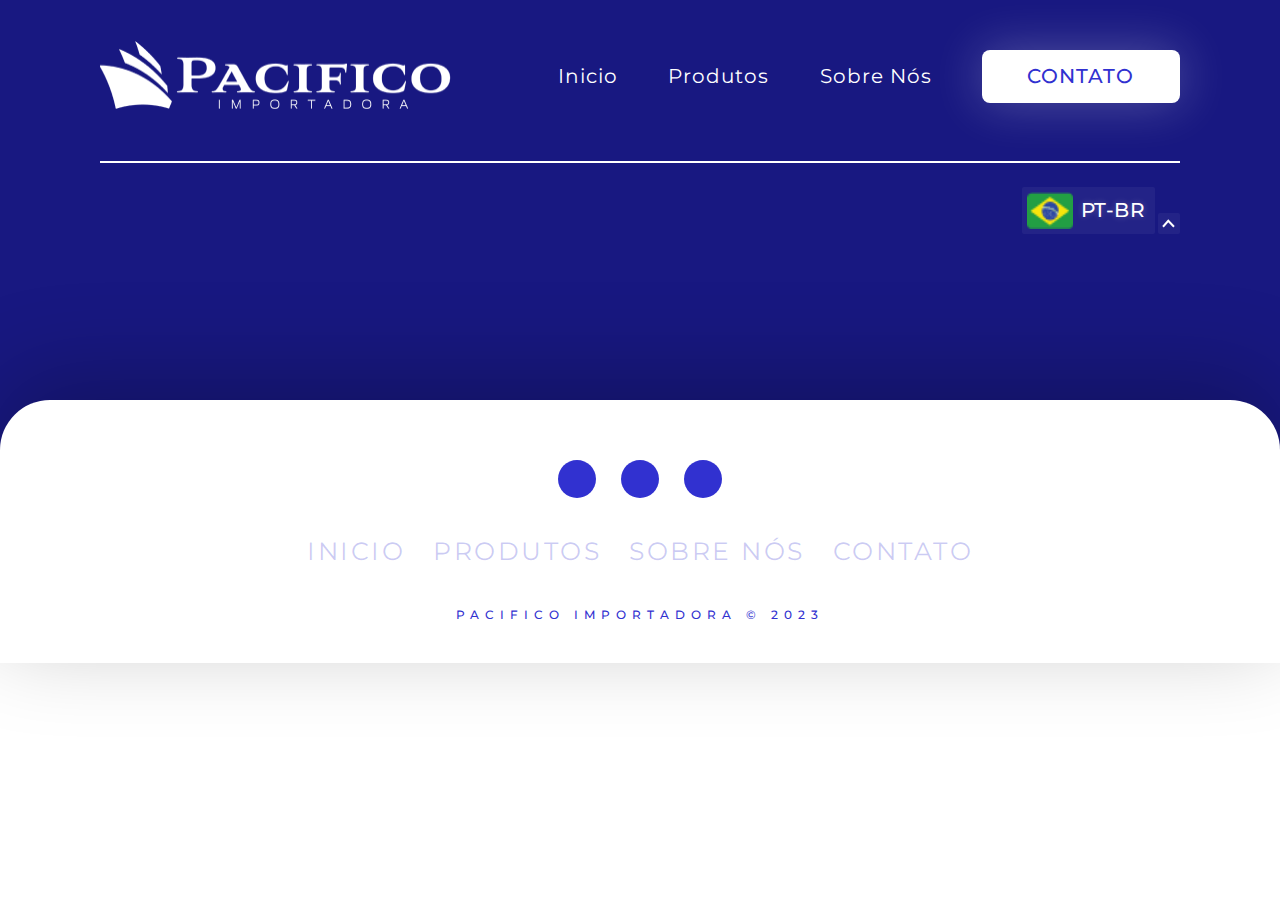
==== contato/contato.html @ dfd80b6a "Simplificação nos caminhos dos arquivos" ====
<!DOCTYPE html>
<html lang="pt-br">
<head>
    <meta charset="UTF-8">
    <meta name="viewport" content="width=device-width, initial-scale=1.0">
    <title>Pacifico Importados</title>

    <link rel="preconnect" href="https://fonts.googleapis.com">
    <link rel="preconnect" href="https://fonts.gstatic.com" crossorigin>
    <link href="https://fonts.googleapis.com/css2?family=Montserrat:wght@300;400;500;600;700;800&display=swap" rel="stylesheet">
    
    <link rel="stylesheet" href="../../geral/css/style.css">
    <link rel="stylesheet" href="../css/contato.css">

    <script src="../../geral/js/navSuperior.js" type="module" defer></script>
    <script src="../js/contato.js" type="module" defer></script>
</head>
<bod>
    <div class="container_xl">
        <header class="header_container">
            <div class="top_header_box">
                <figure>
                    <img src="../../geral/assets/Logo Pacifico Importadora Horizontal Mono Black.png">
                </figure>
                <nav class="top_nav" id="nav_sup">
                    <a href="../../inicial/html/inicial.html">
                        <button>
                            <span>Inicio</span>
                        </button>
                    </a>
                    <a href="../../produtos/html/produtos.html">
                        <button>
                            <span>Produtos</span>
                        </button>
                    </a>
                    <a href="../../sobre/html/sobre.html">
                        <button>
                            <span>Sobre Nós</span>
                        </button>
                    </a>
                    <a href="../../contato/html/contato.html">
                        <button class="contact" id="tContato">CONTATO</button>
                    </a>
                </nav>
            </div>
            <div class="header_bar"></div>
            <div class="language_bar">
                <div class="select_block" id="drop_block">
                    <div class="icone_txt_select" id="ti_select">
                        <img src="../../public/Brasil.png">
                        <span>PT-BR</span>
                    </div>
                    <div class="icon_box" id="icon_box_id">
                        <svg xmlns="http://www.w3.org/2000/svg" width="13" height="9" viewBox="0 0 13 9" fill="none">
                            <path d="M1 7.78094L6.28 1.78679L12 7.78094" stroke="white" stroke-width="2"/>
                        </svg>
                    </div>
                </div>
                <div class="select_itens" id="select_list">
                    <li>
                        <img src="../../public/Usa.png">
                        <span>EN</span>
                    </li>
                    <li>
                        <img src="../../public/Espanha.png">
                        <span>ES</span>
                    </li>
                    <li>
                        <img src="../../public/China.png">
                        <span>ZH</span>
                    </li>
                </div>
            </div>
        </header>
        <main class="main_container">
            
        </main>
        <footer class="footer_container">
            <div class="circles_box">
                <div class="circle"></div>
                <div class="circle"></div>
                <div class="circle"></div>
            </div>
            <nav class="footer_nav" id="ft_nav">
                <a href="../../inicial/html/inicial.html">
                    <button>INICIO</button>
                </a>
                <a href="../../produtos/html/produtos.html">
                    <button>PRODUTOS</button>
                </a>
                <a href="../../sobre/html/sobre.html">
                    <button>SOBRE NÓS</button>
                </a>
                <a href="../../contato/html/contato.html">
                    <button>CONTATO</button>
                </a>
            </nav>
            <div class="est_txt">
                <span>PACIFICO IMPORTADORA © 2023</span>
            </div>
        </footer>
    </div>
</body>
</html>
---- geral/css/style.css ----
:root {
    --cor-branca-padrao: rgb(255, 255, 255);
    --cor-azul-padrao: #3131D0;
    --cor-azul-claro: #2424AC;
    --cor-azul-claro-25: rgba(49, 49, 208, .25);
    --cor-azul-escuro: #181881;

    --tempo-transicao-padrao: .45s;
}

body {

    position: relative;
    margin: 0;
}

* {

    margin: 0;
    padding: 0;
    box-sizing: border-box;
    font-family: 'Montserrat', sans-serif;
    font-style: normal;
    line-height: normal;
    font-weight: 400;

}

/* ----------------- SCROLL ----------------- */

*::-webkit-scrollbar {

    width: 4px;

}

/* ------------------ RESET ------------------ */

input:not([type="checkbox"]), button, textarea, a {

    all: unset;
    box-sizing: border-box;

}

button, a {

    transition: all var(--tempo-transicao-padrao);
    cursor: pointer;

}

/* -------------------- MAIN -------------------- */

.container_xl {

    width: 100%;
    height: 100vh;
    position: relative;
    color: var(--cor-branca-padrao);

}

.main_container {

    width: 100%;
    min-height: 50%;
    background-color: #181881;

}

/* -------------------- HEADER -------------------- */

.header_container {

    position: absolute;
    top: 0;
    width: 100%;
    margin-top: 2.5rem;
    padding: 0 7.82vw;
    z-index: 100;

}

.header_container .top_header_box {

    display: flex;
    align-items: center;
    justify-content: space-between;
    margin-bottom: 3rem;

} 

.header_container .top_header_box > figure > img {

    width: 22rem;
    height: 4.30831rem;

}

.header_container .top_nav {

    display: flex;
    align-items: center;
    gap: 3.15rem;

}

.header_container .top_nav button {

    display: flex;
    align-items: center;
    gap: .75rem;
    font-size: 1.25rem;
    text-wrap: nowrap;
    font-weight: 500;
    letter-spacing: .0625rem;
    user-select: none;

}

.header_container .top_nav .contact {

    display: flex;
    align-items: center;
    justify-content: center;
    min-width: 12.375rem;
    height: 3.31rem;
    font-size: 1.25rem;
    color: var(--cor-azul-padrao);
    text-align: center;
    background-color: var(--cor-branca-padrao);
    border-radius: .5rem;
    box-shadow: 0px 0px 50px 0px rgba(255, 255, 255, 0.25);
    transition: letter-spacing var(--tempo-transicao-padrao);

}

.header_container .top_nav .contact:hover {

    letter-spacing: 4px;

}

.header_container .top_nav .selecionado span {

    padding-top: 2px;
    font-weight: 900;

}

.header_container .top_nav .selecionado span {

    font-size: 1.25rem;
    font-weight: 900;
    letter-spacing: .0625rem;
}

.header_container .header_bar {

    width: 100%;
    height: 2px;
    background-color: var(--cor-branca-padrao);

}

/* --- NAV --- */

.header_container .language_bar {

    display: flex;
    justify-content: flex-end;
    position: relative;
    width: 100%;
    margin-top: 1.5rem;
    cursor: pointer;

}

.language_bar .select_block {

    display: flex;
    align-items: flex-end;
    position: relative;
    gap: 3px;

}

.language_bar .select_block .icon_box {

    display: flex;
    align-items: center;
    justify-content: center;
    width: 22px;
    height: 21px;
    border-radius: 2px;
    background: rgba(255, 255, 255, .05);

}

.language_bar .select_block .icon_box svg {

    transition: var(--tempo-transicao-padrao);

}

.language_bar .select_block .icon_box .ativo {

    transform: rotate(180deg);

}

.language_bar .icone_txt_select {

    display: flex;
    align-items: center;
    height: 2.93rem;
    border-radius: 2px;
    background: rgba(255, 255, 255, 0.05);
    padding: 5px 10px 5px 5px;
    gap: 8px;

}

.language_bar .icone_txt_select img {

    width: 46px;
    height: 100%;

}

.language_bar .icone_txt_select span {

    font-size: 1.25rem;
    font-weight: 500;
    letter-spacing: .025rem;
    text-shadow: 0px 0px 6px rgba(255, 255, 255, .25);
    min-width: 64px;
    text-align: center;

}

.language_bar .select_itens {

    display: none;
    flex-direction: column;
    gap: 7px;
    position: absolute;
    top: 52px;
    right: 35px;
    border-radius: 2px;
    background: rgba(255, 255, 255, 0.05);
    padding: 5px;

}

.language_bar .select_itens > li {

    display: flex;
    gap: 5px;
    justify-content: space-between;
    border-radius: 2px;
    background: rgba(255, 255, 255, 0.05);
    padding: 7.5px 5px 7.5px 7px;

}

.language_bar .select_itens > li span {

    width: 4rem;
    font-size: 1.25rem;
    font-weight: 500;
    letter-spacing: .025rem;
    text-align: center;
    text-wrap: nowrap;

}

/* -------------------- FOOTER -------------------- */

.footer_container {

    display: flex;
    align-items: center;
    justify-content: center;
    flex-direction: column;
    gap: 2.38rem;
    padding: 3.75rem 0 2.5rem 0;
    border-radius: 50px 50px 0px 0px;
    box-shadow: 0px -22px 91px 0px rgba(0, 0, 0, .25);
    background: var(--cor-branca-padrao);
    margin-top: -50px;

}

.footer_container .circles_box {

    display: flex;
    gap: 1.56rem;

}

.footer_container .circles_box > .circle {

    width: 2.375rem;
    height: 2.375rem;
    border-radius: 50%;
    background: var(--cor-azul-padrao);
    cursor: pointer;

}

.footer_container .footer_nav {

    display: flex;
    gap: 1.75rem;

}

.footer_container .footer_nav button {

    color: var(--cor-azul-claro-25);
    color: rgba(49, 49, 208, 0.25);
    font-size: 1.5625rem;
    font-weight: 400;
    letter-spacing: .15625rem;
    text-align: center;

}

.footer_container .footer_nav .selecionado {

    color: var(--cor-azul-padrao);
    font-weight: 700;
    transition: .15s;

}

.footer_container .footer_nav .selecionado .txt_underline {

    width: 70%;
    height: 3px;
    background-color: var(--cor-azul-padrao);

}

.footer_container .est_txt span {

    color: var(--cor-azul-padrao);
    font-size: .75rem;
    font-weight: 500;
    letter-spacing: .375rem;

}


/* ------------------------------------------------ */
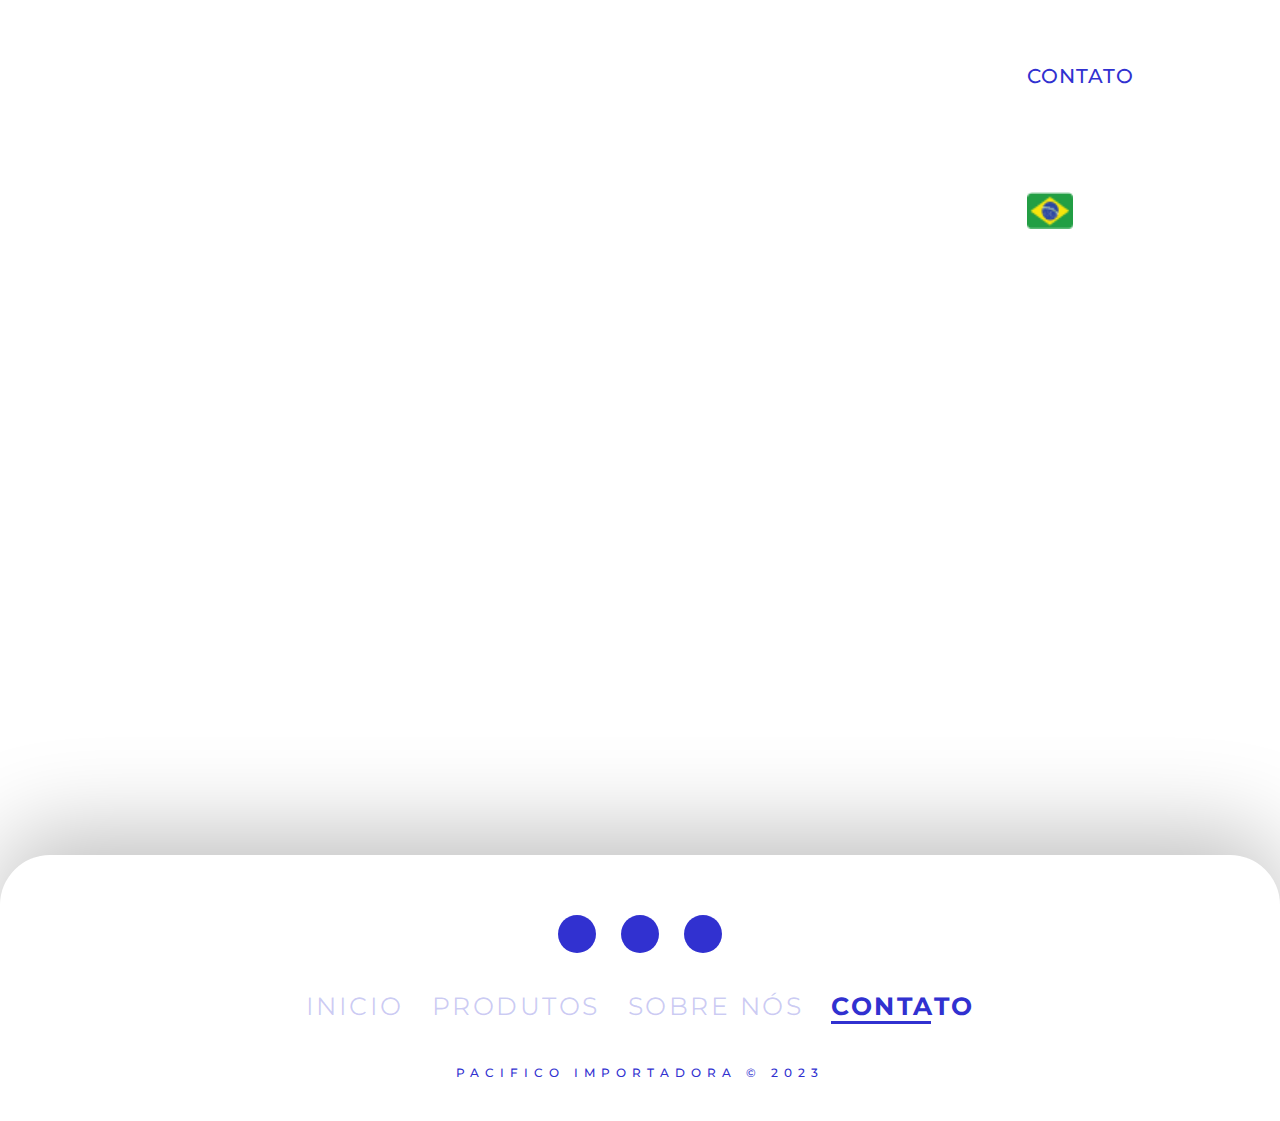
==== commit 50888c51: "Implementação do bloco inicial da página Inicio." ====
--- a/contato/contato.html
+++ b/contato/contato.html
@@ -9,36 +9,36 @@
     <link rel="preconnect" href="https://fonts.gstatic.com" crossorigin>
     <link href="https://fonts.googleapis.com/css2?family=Montserrat:wght@300;400;500;600;700;800&display=swap" rel="stylesheet">
     
-    <link rel="stylesheet" href="../../geral/css/style.css">
-    <link rel="stylesheet" href="../css/contato.css">
+    <link rel="stylesheet" href="./contato.css">
+    <link rel="stylesheet" href="../geral/css/style.css">
 
-    <script src="../../geral/js/navSuperior.js" type="module" defer></script>
-    <script src="../js/contato.js" type="module" defer></script>
+    <script src="../geral/js/navegacoes.js" type="module" defer></script>
+    <script src="./contato.js" type="module" defer></script>
 </head>
-<bod>
+<body>
     <div class="container_xl">
         <header class="header_container">
             <div class="top_header_box">
                 <figure>
-                    <img src="../../geral/assets/Logo Pacifico Importadora Horizontal Mono Black.png">
+                    <img src="../geral/assets/Logo Mono Black.png">
                 </figure>
                 <nav class="top_nav" id="nav_sup">
-                    <a href="../../inicial/html/inicial.html">
+                    <a href="../inicial/inicial.html">
                         <button>
                             <span>Inicio</span>
                         </button>
                     </a>
-                    <a href="../../produtos/html/produtos.html">
+                    <a href="../produtos/produtos.html">
                         <button>
                             <span>Produtos</span>
                         </button>
                     </a>
-                    <a href="../../sobre/html/sobre.html">
+                    <a href="../sobre/sobre.html">
                         <button>
                             <span>Sobre Nós</span>
                         </button>
                     </a>
-                    <a href="../../contato/html/contato.html">
+                    <a href="../contato/contato.html">
                         <button class="contact" id="tContato">CONTATO</button>
                     </a>
                 </nav>
@@ -47,7 +47,7 @@
             <div class="language_bar">
                 <div class="select_block" id="drop_block">
                     <div class="icone_txt_select" id="ti_select">
-                        <img src="../../public/Brasil.png">
+                        <img src="../geral/assets/Brasil.png">
                         <span>PT-BR</span>
                     </div>
                     <div class="icon_box" id="icon_box_id">
@@ -58,15 +58,15 @@
                 </div>
                 <div class="select_itens" id="select_list">
                     <li>
-                        <img src="../../public/Usa.png">
+                        <img src="../geral/assets/Usa.png">
                         <span>EN</span>
                     </li>
                     <li>
-                        <img src="../../public/Espanha.png">
+                        <img src="../geral/assets/Espanha.png">
                         <span>ES</span>
                     </li>
                     <li>
-                        <img src="../../public/China.png">
+                        <img src="../geral/assets/China.png">
                         <span>ZH</span>
                     </li>
                 </div>
@@ -82,16 +82,16 @@
                 <div class="circle"></div>
             </div>
             <nav class="footer_nav" id="ft_nav">
-                <a href="../../inicial/html/inicial.html">
+                <a href="../inicial/inicial.html">
                     <button>INICIO</button>
                 </a>
-                <a href="../../produtos/html/produtos.html">
+                <a href="../produtos/produtos.html">
                     <button>PRODUTOS</button>
                 </a>
-                <a href="../../sobre/html/sobre.html">
+                <a href="../sobre/sobre.html">
                     <button>SOBRE NÓS</button>
                 </a>
-                <a href="../../contato/html/contato.html">
+                <a href="../contato/contato.html">
                     <button>CONTATO</button>
                 </a>
             </nav>
--- a/contato/contato.css
+++ b/contato/contato.css
@@ -0,0 +1,6 @@
+@import url('https://fonts.googleapis.com/css2?family=Montserrat+Alternates:wght@400;500;700;800&display=swap');
+
+
+
+
+/* ------------------------------------------------ */--- a/geral/css/style.css
+++ b/geral/css/style.css
@@ -64,8 +64,10 @@
 .main_container {
 
     width: 100%;
-    min-height: 50%;
-    background-color: #181881;
+    height: 100%;
+    position: relative;
+    overflow: hidden;
+    z-index: -1;
 
 }
 
@@ -95,6 +97,7 @@
 
     width: 22rem;
     height: 4.30831rem;
+    user-select: none;
 
 }
 
@@ -182,6 +185,7 @@
     display: flex;
     align-items: flex-end;
     position: relative;
+    user-select: none;
     gap: 3px;
 
 }
@@ -289,7 +293,8 @@
     border-radius: 50px 50px 0px 0px;
     box-shadow: 0px -22px 91px 0px rgba(0, 0, 0, .25);
     background: var(--cor-branca-padrao);
-    margin-top: -50px;
+    margin-top: -45px;
+    z-index: 100;
 
 }
 
@@ -332,7 +337,7 @@
 
     color: var(--cor-azul-padrao);
     font-weight: 700;
-    transition: .15s;
+    transition: .2s;
 
 }
 
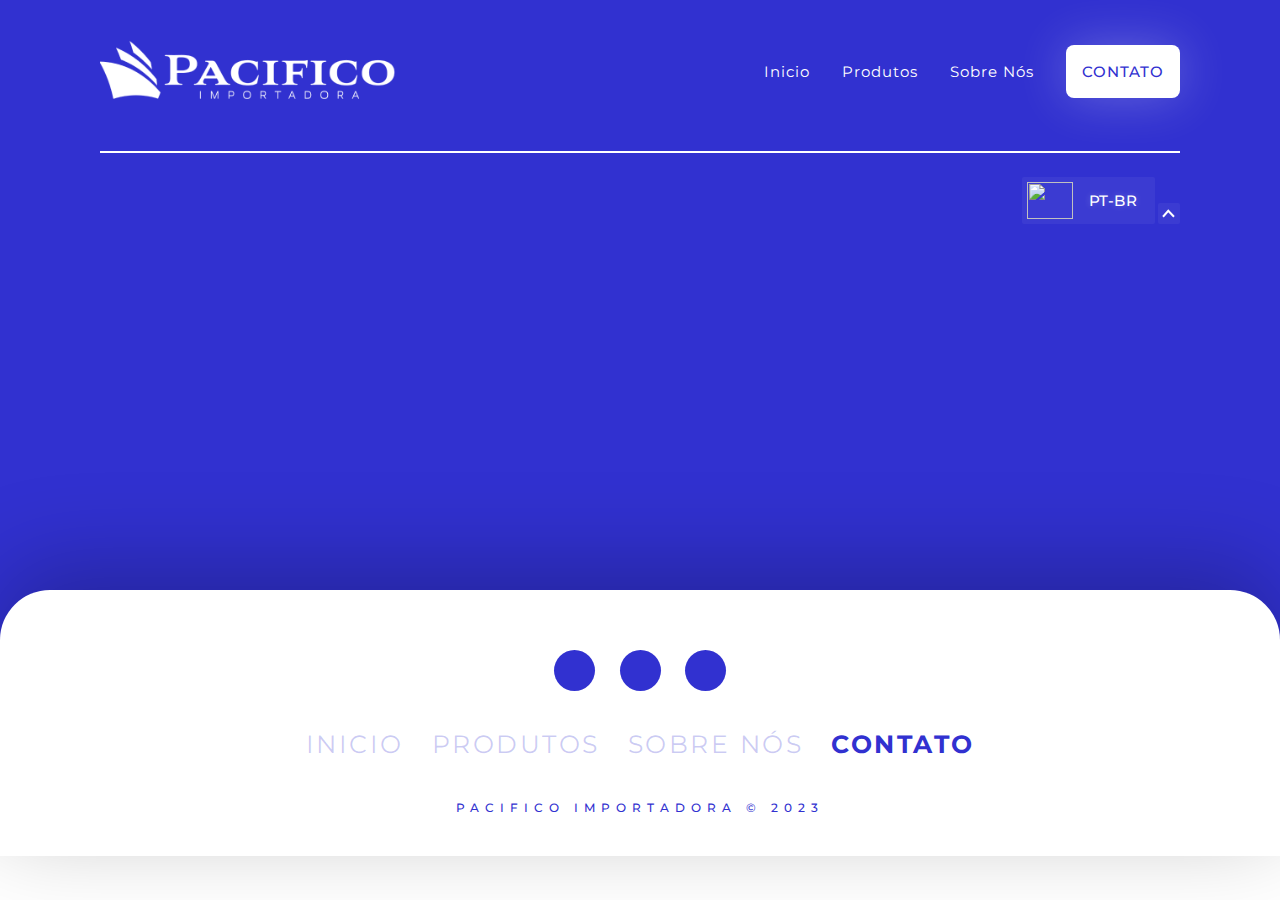
==== commit fab1a1bd: "Lógica da alteração da lingua implementada para uso." ====
--- a/contato/contato.html
+++ b/contato/contato.html
@@ -18,86 +18,13 @@
 <body>
     <div class="container_xl">
         <header class="header_container">
-            <div class="top_header_box">
-                <figure>
-                    <img src="../geral/assets/Logo Mono Black.png">
-                </figure>
-                <nav class="top_nav" id="nav_sup">
-                    <a href="../inicial/inicial.html">
-                        <button>
-                            <span>Inicio</span>
-                        </button>
-                    </a>
-                    <a href="../produtos/produtos.html">
-                        <button>
-                            <span>Produtos</span>
-                        </button>
-                    </a>
-                    <a href="../sobre/sobre.html">
-                        <button>
-                            <span>Sobre Nós</span>
-                        </button>
-                    </a>
-                    <a href="../contato/contato.html">
-                        <button class="contact" id="tContato">CONTATO</button>
-                    </a>
-                </nav>
-            </div>
-            <div class="header_bar"></div>
-            <div class="language_bar">
-                <div class="select_block" id="drop_block">
-                    <div class="icone_txt_select" id="ti_select">
-                        <img src="../geral/assets/Brasil.png">
-                        <span>PT-BR</span>
-                    </div>
-                    <div class="icon_box" id="icon_box_id">
-                        <svg xmlns="http://www.w3.org/2000/svg" width="13" height="9" viewBox="0 0 13 9" fill="none">
-                            <path d="M1 7.78094L6.28 1.78679L12 7.78094" stroke="white" stroke-width="2"/>
-                        </svg>
-                    </div>
-                </div>
-                <div class="select_itens" id="select_list">
-                    <li>
-                        <img src="../geral/assets/Usa.png">
-                        <span>EN</span>
-                    </li>
-                    <li>
-                        <img src="../geral/assets/Espanha.png">
-                        <span>ES</span>
-                    </li>
-                    <li>
-                        <img src="../geral/assets/China.png">
-                        <span>ZH</span>
-                    </li>
-                </div>
-            </div>
+            
         </header>
         <main class="main_container">
             
         </main>
         <footer class="footer_container">
-            <div class="circles_box">
-                <div class="circle"></div>
-                <div class="circle"></div>
-                <div class="circle"></div>
-            </div>
-            <nav class="footer_nav" id="ft_nav">
-                <a href="../inicial/inicial.html">
-                    <button>INICIO</button>
-                </a>
-                <a href="../produtos/produtos.html">
-                    <button>PRODUTOS</button>
-                </a>
-                <a href="../sobre/sobre.html">
-                    <button>SOBRE NÓS</button>
-                </a>
-                <a href="../contato/contato.html">
-                    <button>CONTATO</button>
-                </a>
-            </nav>
-            <div class="est_txt">
-                <span>PACIFICO IMPORTADORA © 2023</span>
-            </div>
+            
         </footer>
     </div>
 </body>
--- a/geral/css/style.css
+++ b/geral/css/style.css
@@ -28,11 +28,11 @@
 
 /* ----------------- SCROLL ----------------- */
 
-*::-webkit-scrollbar {
+/* *::-webkit-scrollbar {
 
     width: 4px;
 
-}
+} */
 
 /* ------------------ RESET ------------------ */
 
@@ -50,23 +50,30 @@
 
 }
 
+ul {
+
+    list-style: none;
+
+}
+
 /* -------------------- MAIN -------------------- */
 
 .container_xl {
-
-    width: 100%;
-    height: 100vh;
-    position: relative;
-    color: var(--cor-branca-padrao);
-
-}
-
-.main_container {
 
     width: 100%;
     height: 100%;
     position: relative;
+    color: var(--cor-branca-padrao);
+    z-index: 1;
+}
+
+.main_container {
+
+    width: 100%;
+    min-height: 40rem;
+    position: relative;
     overflow: hidden;
+    background-color: rgba(49, 49, 208, 1);
     z-index: -1;
 
 }
@@ -89,15 +96,17 @@
     display: flex;
     align-items: center;
     justify-content: space-between;
+    flex-wrap: wrap;
     margin-bottom: 3rem;
 
 } 
 
 .header_container .top_header_box > figure > img {
 
-    width: 22rem;
-    height: 4.30831rem;
+    /* width: 22rem;
+    height: 4.30831rem; */
     user-select: none;
+    cursor: pointer;
 
 }
 
@@ -132,6 +141,7 @@
     font-size: 1.25rem;
     color: var(--cor-azul-padrao);
     text-align: center;
+    text-transform: uppercase;
     background-color: var(--cor-branca-padrao);
     border-radius: .5rem;
     box-shadow: 0px 0px 50px 0px rgba(255, 255, 255, 0.25);
@@ -186,6 +196,7 @@
     align-items: flex-end;
     position: relative;
     user-select: none;
+    height: 100%;
     gap: 3px;
 
 }
@@ -255,6 +266,7 @@
     border-radius: 2px;
     background: rgba(255, 255, 255, 0.05);
     padding: 5px;
+    z-index: 50;
 
 }
 
@@ -293,7 +305,7 @@
     border-radius: 50px 50px 0px 0px;
     box-shadow: 0px -22px 91px 0px rgba(0, 0, 0, .25);
     background: var(--cor-branca-padrao);
-    margin-top: -45px;
+    margin-top: -50px;
     z-index: 100;
 
 }
@@ -325,11 +337,11 @@
 .footer_container .footer_nav button {
 
     color: var(--cor-azul-claro-25);
-    color: rgba(49, 49, 208, 0.25);
     font-size: 1.5625rem;
     font-weight: 400;
     letter-spacing: .15625rem;
     text-align: center;
+    text-transform: uppercase;
 
 }
 
@@ -358,5 +370,70 @@
 
 }
 
-
-/* ------------------------------------------------ */+/* ---------- */
+
+.flexToggle {
+
+    display: flex !important;
+
+}
+
+/* ------------------------------------------------ */
+
+@media (max-width: 1400px) {
+    
+    .header_container *, .products_list .main_item_information p {
+
+        font-size: 15px !important;
+
+    }
+
+    .header_container .top_nav {
+
+        gap: 2rem;
+    
+    }
+    
+    .header_container .top_nav .contact {
+
+        min-width: 0;
+        padding: 0 16px;
+    
+    }
+
+    .header_container .top_header_box > figure > img {
+
+        width: 18.5rem !important;
+    
+    }
+    
+    .products_list .additional_infos span, .products_list .main_item_information button {
+
+        font-size: 25px;
+
+    }
+
+    .footer_container .circles_box > .circle {
+
+        width: 2.5625rem;
+        height: 2.5625rem;
+    
+    }
+
+}
+
+/* @media (min-width: 320px) and (max-width: 480px) {
+
+}
+
+@media (min-width: 481px) and (max-width: 768px) {
+
+}
+
+@media (min-width: 769px) and (max-width: 1024px) {
+
+}
+
+@media (min-width: 1025px) and (max-width: 1200px) {
+
+} */
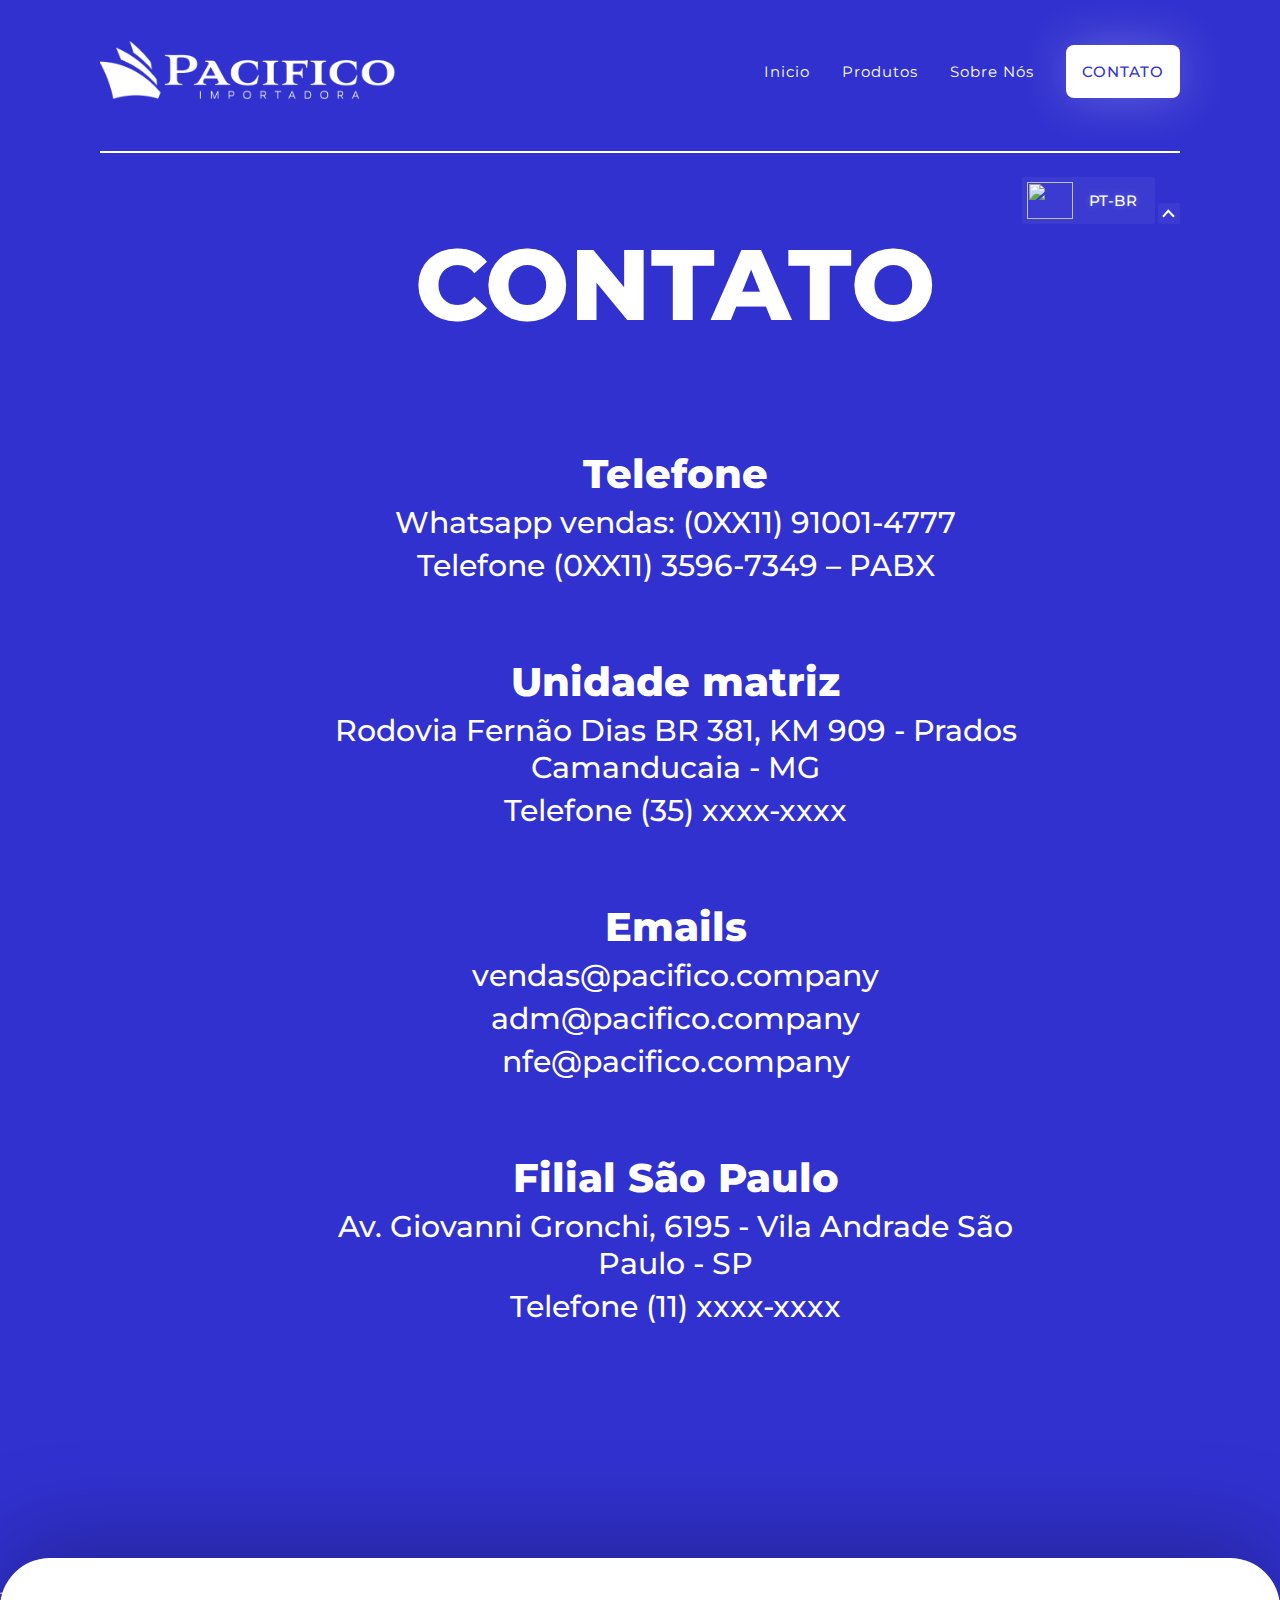
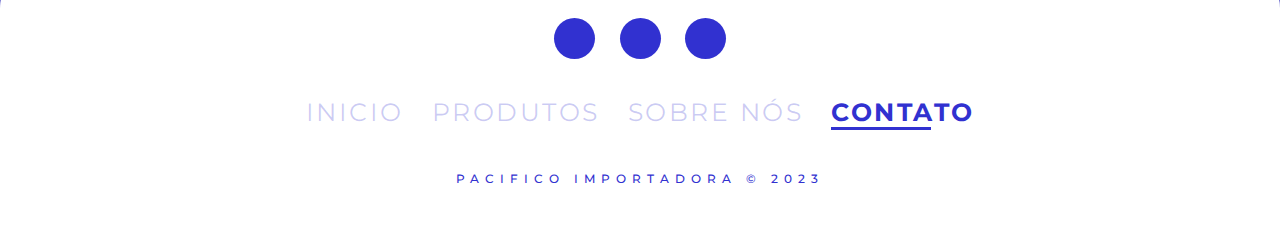
==== commit 3971c11b: "Inicio da implementação da página de contato." ====
--- a/contato/contato.html
+++ b/contato/contato.html
@@ -10,7 +10,7 @@
     <link href="https://fonts.googleapis.com/css2?family=Montserrat:wght@300;400;500;600;700;800&display=swap" rel="stylesheet">
     
     <link rel="stylesheet" href="./contato.css">
-    <link rel="stylesheet" href="../geral/css/style.css">
+    <link rel="stylesheet" href="../geral/css/style.css ">
 
     <script src="../geral/js/navegacoes.js" type="module" defer></script>
     <script src="./contato.js" type="module" defer></script>
@@ -21,7 +21,37 @@
             
         </header>
         <main class="main_container">
-            
+            <div class="contact_infos_block">
+                <div class="contact_title">
+                    <h1>CONTATO</h1>
+                </div>
+                <div class="infos_box">
+                    <div class="info_block">
+                        <h3>Telefone</h3>
+                        <span>Whatsapp vendas: (0XX11) 91001-4777</span>
+                        <span>Telefone (0XX11) 3596-7349 – PABX</span>
+                    </div>
+                    <div class="info_block">
+                        <h3>Unidade matriz</h3>
+                        <span>Rodovia Fernão Dias BR 381, KM 909 - Prados Camanducaia - MG</span>
+                        <span>Telefone (35) xxxx-xxxx</span>
+                    </div>
+                    <div class="info_block">
+                        <h3>Emails</h3>
+                        <span>vendas@pacifico.company</span>
+                        <span>adm@pacifico.company</span>
+                        <span>nfe@pacifico.company</span>
+                    </div>
+                    <div class="info_block">
+                        <h3>Filial São Paulo</h3>
+                        <span> Av. Giovanni Gronchi, 6195 - Vila Andrade São Paulo - SP</span>
+                        <span>Telefone (11) xxxx-xxxx</span>
+                    </div>
+                </div>
+            </div>
+            <div class="general_informations_block">
+                123
+            </div>
         </main>
         <footer class="footer_container">
             
--- a/contato/contato.css
+++ b/contato/contato.css
@@ -1,6 +1,81 @@
 @import url('https://fonts.googleapis.com/css2?family=Montserrat+Alternates:wght@400;500;700;800&display=swap');
+
+/* ------------ BLOCO INICIAL ------------ */
+
+.main_container .contact_infos_block {
+
+    width: 100%;
+    padding: 13.94rem 12.5rem 16.5rem 16.94rem;
+
+}
+
+.main_container .contact_infos_block .contact_title {
+
+    width: 100%;
+    text-align: center;
+    margin-bottom: 6.5rem;
+
+}
+
+.contact_infos_block .contact_title h1 {
+
+    font-size: 6.25rem;
+    font-weight: 800;
+
+}
+
+.contact_infos_block .infos_box {
+
+    display: flex;
+    flex-wrap: wrap;
+    align-items: flex-start;
+    justify-content: space-between;
+    column-gap: 8rem;
+    row-gap: 4.56rem;
+
+}
+
+.contact_infos_block .infos_box .info_block {
+
+    display: flex;
+    flex-direction: column;
+    max-width: 43.19rem;
+    gap: 6px;
+
+}
+
+.infos_box .info_block h3 {
+
+    font-size: 2.5rem;
+    font-weight: 800;
+
+}
+
+.infos_box .info_block span {
+
+    font-size: 1.875rem;
+    font-weight: 500;
+
+}
+
+/* ------------ BLOCO DO FORMULÁRIO ------------ */
 
 
 
+/* ------------------------------------------------ */
 
-/* ------------------------------------------------ */+@media (max-width: 1695px) {
+
+    .contact_infos_block .infos_box {
+
+        justify-content: center;
+
+    }
+
+    .contact_infos_block .infos_box .info_block {
+
+        text-align: center;
+
+    }
+
+}--- a/geral/css/style.css
+++ b/geral/css/style.css
@@ -330,6 +330,8 @@
 .footer_container .footer_nav {
 
     display: flex;
+    flex-wrap: wrap;
+    justify-content: center;
     gap: 1.75rem;
 
 }
@@ -353,7 +355,7 @@
 
 }
 
-.footer_container .footer_nav .selecionado .txt_underline {
+.footer_container .footer_nav .txt_underline {
 
     width: 70%;
     height: 3px;
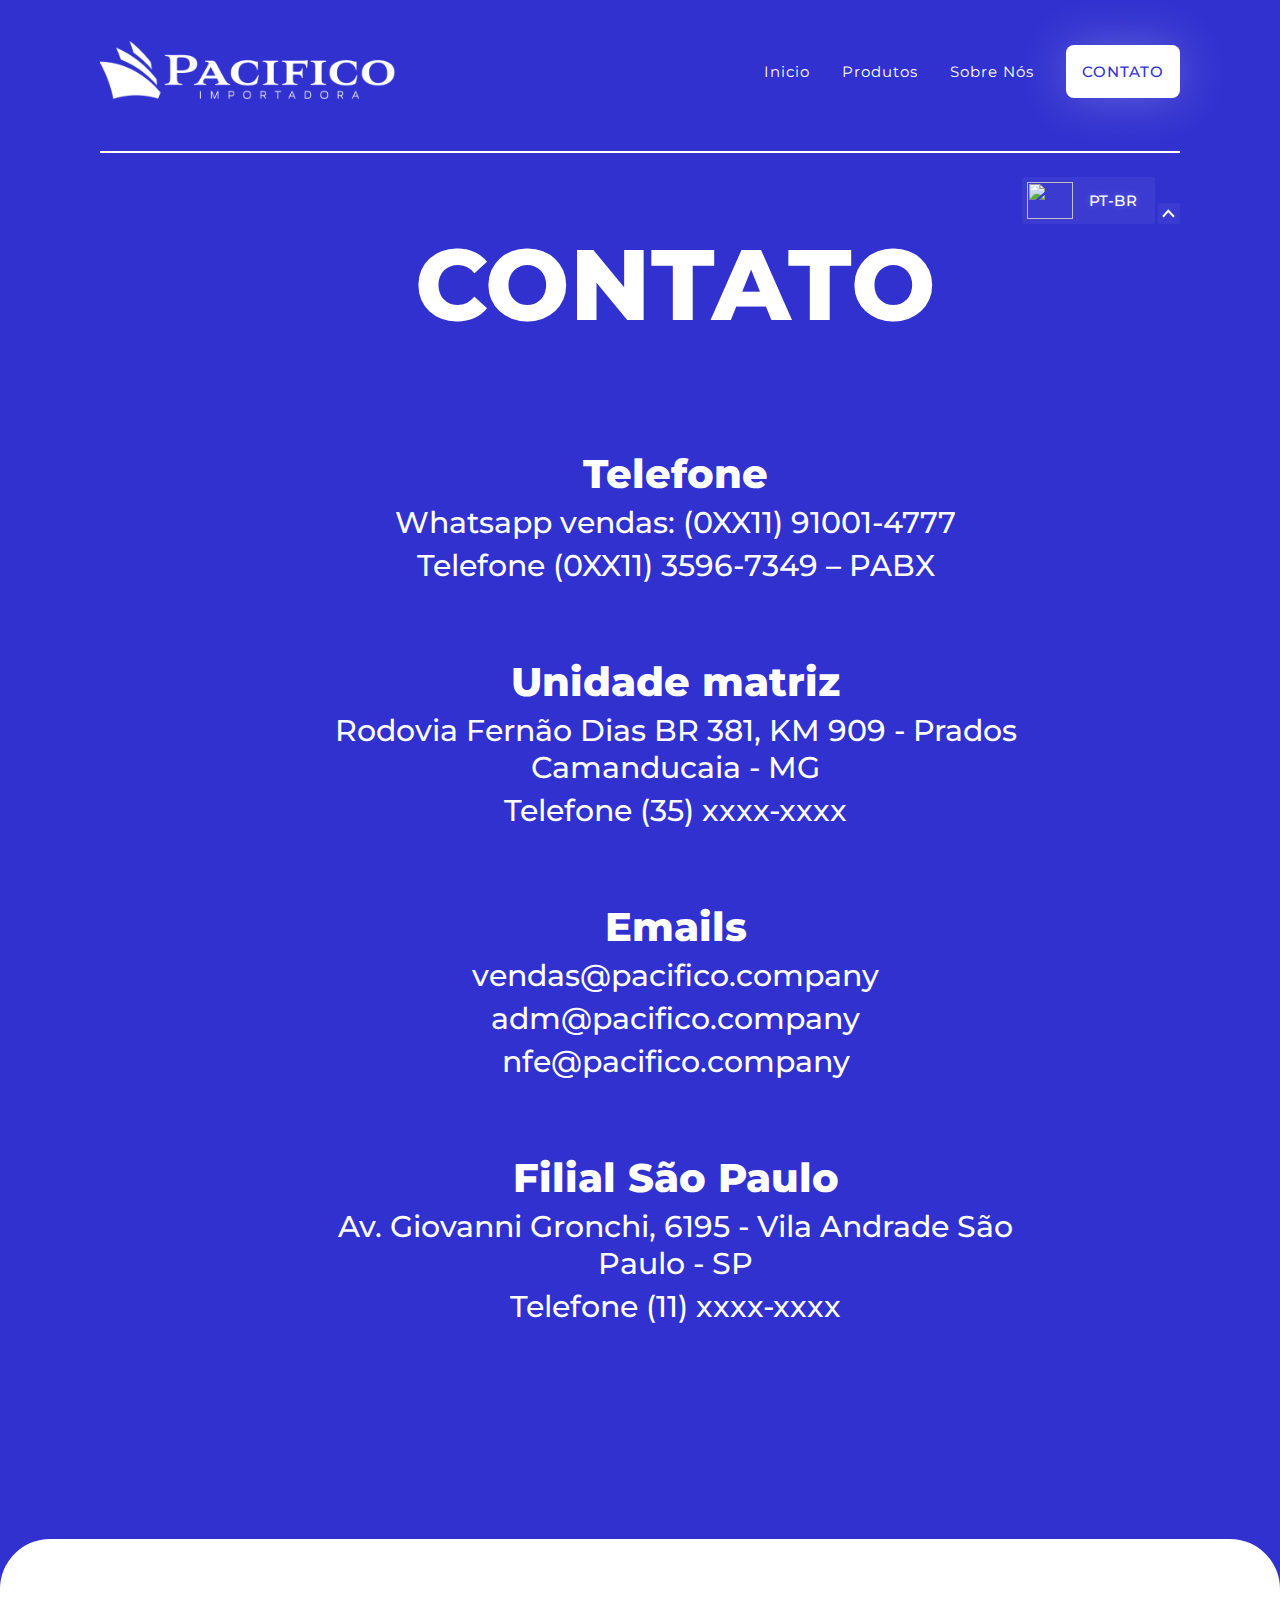
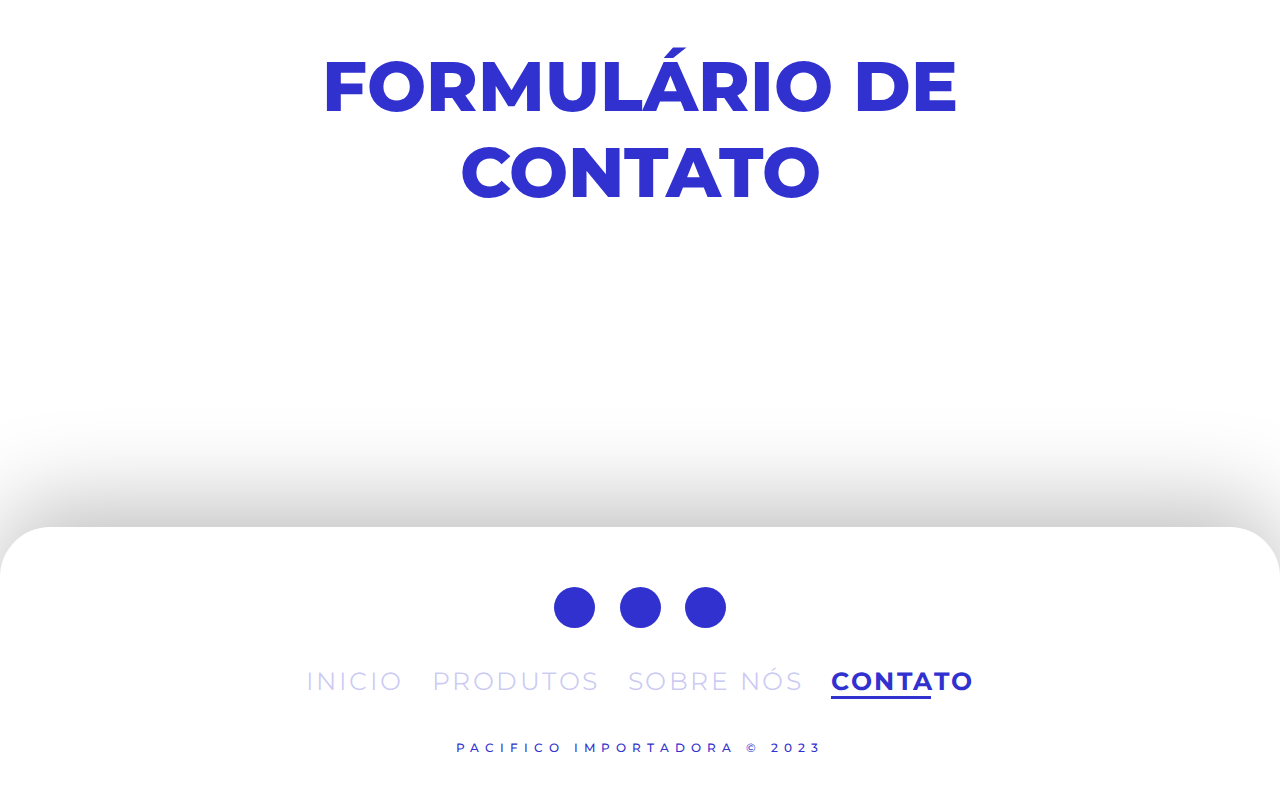
==== commit 0bce5ca9: "Inicio do formulário da tela de contato." ====
--- a/contato/contato.html
+++ b/contato/contato.html
@@ -10,7 +10,7 @@
     <link href="https://fonts.googleapis.com/css2?family=Montserrat:wght@300;400;500;600;700;800&display=swap" rel="stylesheet">
     
     <link rel="stylesheet" href="./contato.css">
-    <link rel="stylesheet" href="../geral/css/style.css ">
+    <link rel="stylesheet" href="../geral/css/style.css">
 
     <script src="../geral/js/navegacoes.js" type="module" defer></script>
     <script src="./contato.js" type="module" defer></script>
@@ -49,8 +49,13 @@
                     </div>
                 </div>
             </div>
-            <div class="general_informations_block">
-                123
+            <div class="back_box">
+                <div class="form_title">
+                    <h1>FORMULÁRIO DE CONTATO</h1>
+                </div>
+                <div class="form_block">
+                    <input type="text">
+                </div>
             </div>
         </main>
         <footer class="footer_container">
--- a/contato/contato.css
+++ b/contato/contato.css
@@ -5,7 +5,7 @@
 .main_container .contact_infos_block {
 
     width: 100%;
-    padding: 13.94rem 12.5rem 16.5rem 16.94rem;
+    padding: 13.94rem 12.5rem 13.38rem 16.94rem;
 
 }
 
@@ -60,7 +60,32 @@
 
 /* ------------ BLOCO DO FORMULÁRIO ------------ */
 
+.main_container .back_box {
 
+    display: grid;
+    gap: 5.63rem;
+    padding: 6.5rem 2.5rem 15.815rem 2.5rem;
+    border-radius: 3.125rem 3.125rem 0 0;
+    background-color: var(--cor-branca-padrao);
+    justify-items: center;
+
+}
+
+.main_container .back_box .form_title {
+
+    width: 100%;
+    max-width: 39.75rem;
+
+}
+
+.back_box .form_title h1 {
+
+    font-size: 4.375rem;
+    color: var(--cor-azul-padrao);
+    text-align: center;
+    font-weight: 800;
+
+}
 
 /* ------------------------------------------------ */
 
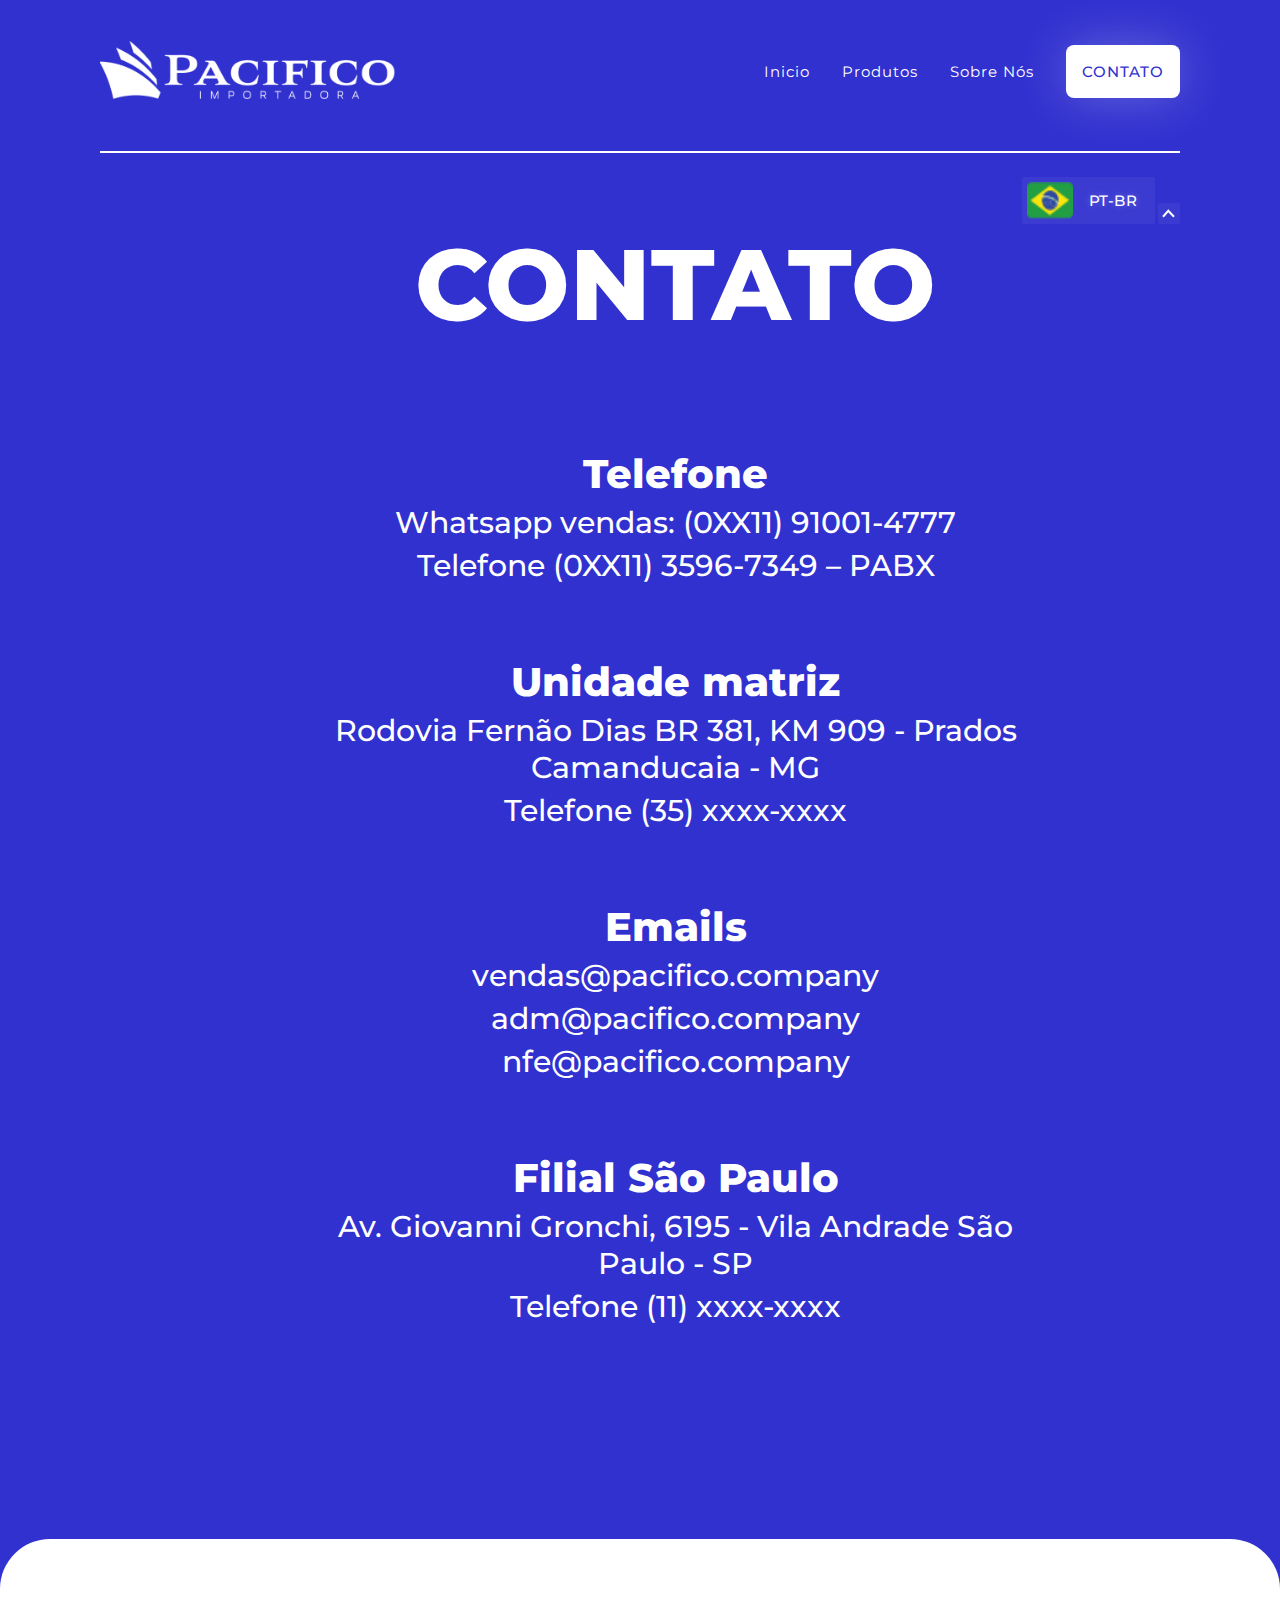
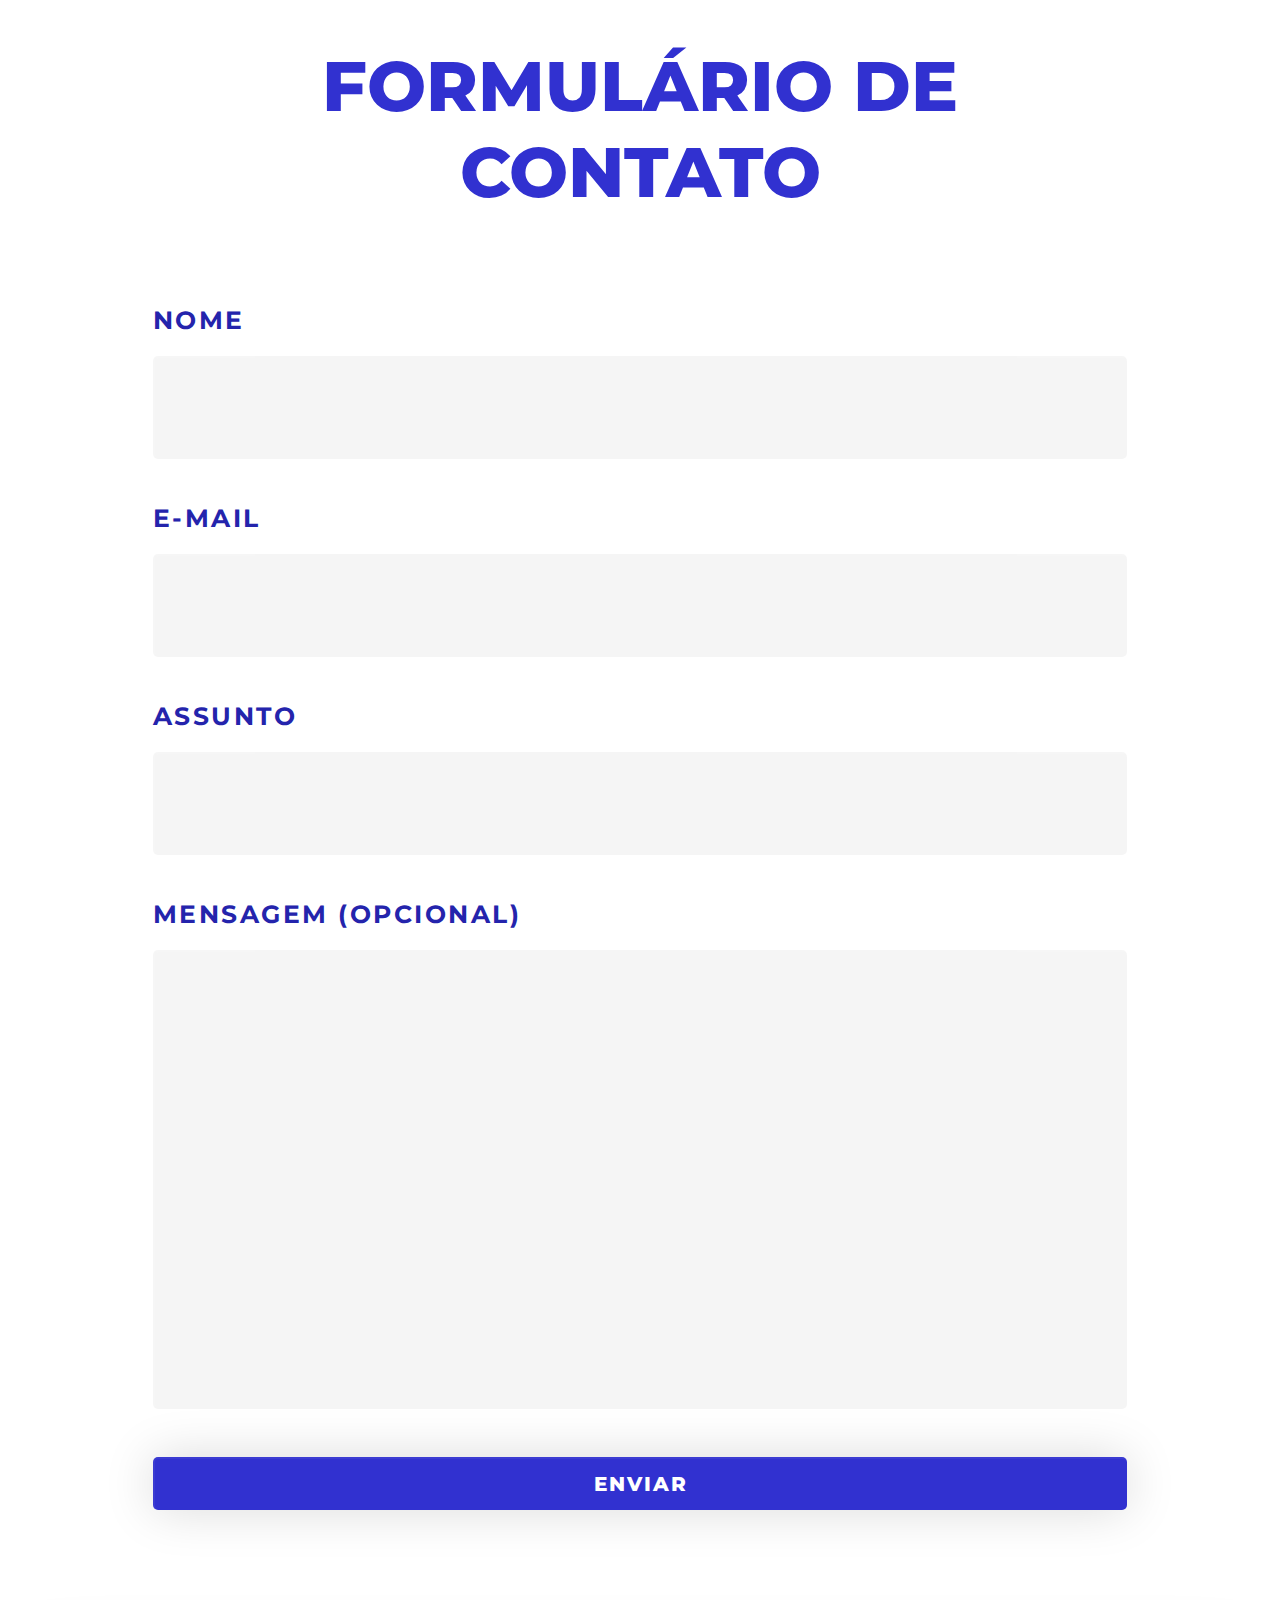
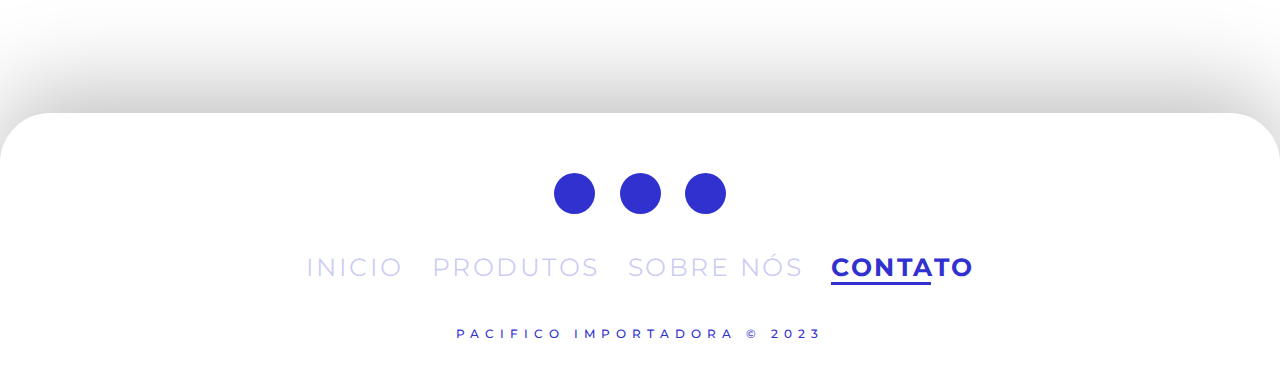
==== commit 85b67fb4: "Implementação do formulário na página de contato e atualização nos caminhos das imagens." ====
--- a/contato/contato.html
+++ b/contato/contato.html
@@ -54,7 +54,23 @@
                     <h1>FORMULÁRIO DE CONTATO</h1>
                 </div>
                 <div class="form_block">
-                    <input type="text">
+                    <div class="input_standard">
+                        <label for="nome">NOME</label>
+                        <input type="text" id="nome">
+                    </div>
+                    <div class="input_standard">
+                        <label for="email">E-MAIL</label>
+                        <input type="text" id="email">
+                    </div>
+                    <div class="input_standard">
+                        <label for="assunto">ASSUNTO</label>
+                        <input type="text" id="assunto">
+                    </div>
+                    <div class="input_standard">
+                        <label for="msg">MENSAGEM (OPCIONAL)</label>
+                        <textarea id="msg"></textarea>
+                    </div>
+                    <button type="button" id="sent_button">ENVIAR</button>
                 </div>
             </div>
         </main>
--- a/contato/contato.css
+++ b/contato/contato.css
@@ -63,11 +63,11 @@
 .main_container .back_box {
 
     display: grid;
+    justify-items: center;
     gap: 5.63rem;
     padding: 6.5rem 2.5rem 15.815rem 2.5rem;
     border-radius: 3.125rem 3.125rem 0 0;
     background-color: var(--cor-branca-padrao);
-    justify-items: center;
 
 }
 
@@ -84,6 +84,75 @@
     color: var(--cor-azul-padrao);
     text-align: center;
     font-weight: 800;
+
+}
+
+.back_box .form_block {
+
+    display: grid;
+    gap: 2.73rem;
+    width: 100%;
+    max-width: 60.91481rem;
+
+}
+
+.form_block .input_standard label {
+
+    font-size: 1.5625rem;
+    font-weight: 700;
+    letter-spacing: .15625rem;
+    color: var(--cor-azul-claro);
+    text-transform: uppercase;
+
+}
+
+.form_block .input_standard input, .form_block .input_standard textarea {
+
+    width: 100%;
+    height: 6.43081rem;
+    background: rgba(216, 216, 216, .25);
+    border-top: 2px solid rgba(255, 255, 255, .05);
+    border-left: 2px solid rgba(255, 255, 255, .05);
+    border-radius: .3125rem;
+    font-size: 1.6rem;
+    font-weight: 500;
+    color: var(--cor-azul-padrao);
+    margin-top: 1.33rem;
+    padding: 0 1.5rem;
+
+}
+
+.form_block .input_standard textarea {
+
+    padding: 1.2rem 1.5rem;
+    height: 28.72881rem;
+    word-break: break-all;
+
+}
+
+.back_box .form_block button {
+
+    display: flex;
+    align-items: center;
+    justify-content: center;
+    width: 100%;
+    height: 3.28531rem;
+    background: var(--cor-azul-padrao);
+    border-top: 2px solid rgba(255, 255, 255, .05);
+    border-left: 2px solid rgba(255, 255, 255, .05);
+    border-radius: .3125rem;
+    box-shadow: 0px 0px 50px 0px rgba(0, 0, 0, .15);
+    font-size: 1.25rem;
+    font-weight: 800;
+    letter-spacing: .125rem;
+    text-transform: uppercase;
+    transition: var(--tempo-transicao-padrao);
+
+}
+
+.back_box .form_block button:hover {
+
+    letter-spacing: .5rem;
 
 }
 
--- a/geral/css/style.css
+++ b/geral/css/style.css
@@ -424,6 +424,23 @@
 
 }
 
+@media (max-width: 905px) {
+
+    .header_container {
+
+        margin-top: 1.5rem;
+
+    }
+
+    .header_container .top_header_box {
+
+        justify-content: center;
+        gap: 1rem;
+        margin-bottom: 2rem;
+
+    }
+
+}
 /* @media (min-width: 320px) and (max-width: 480px) {
 
 }
